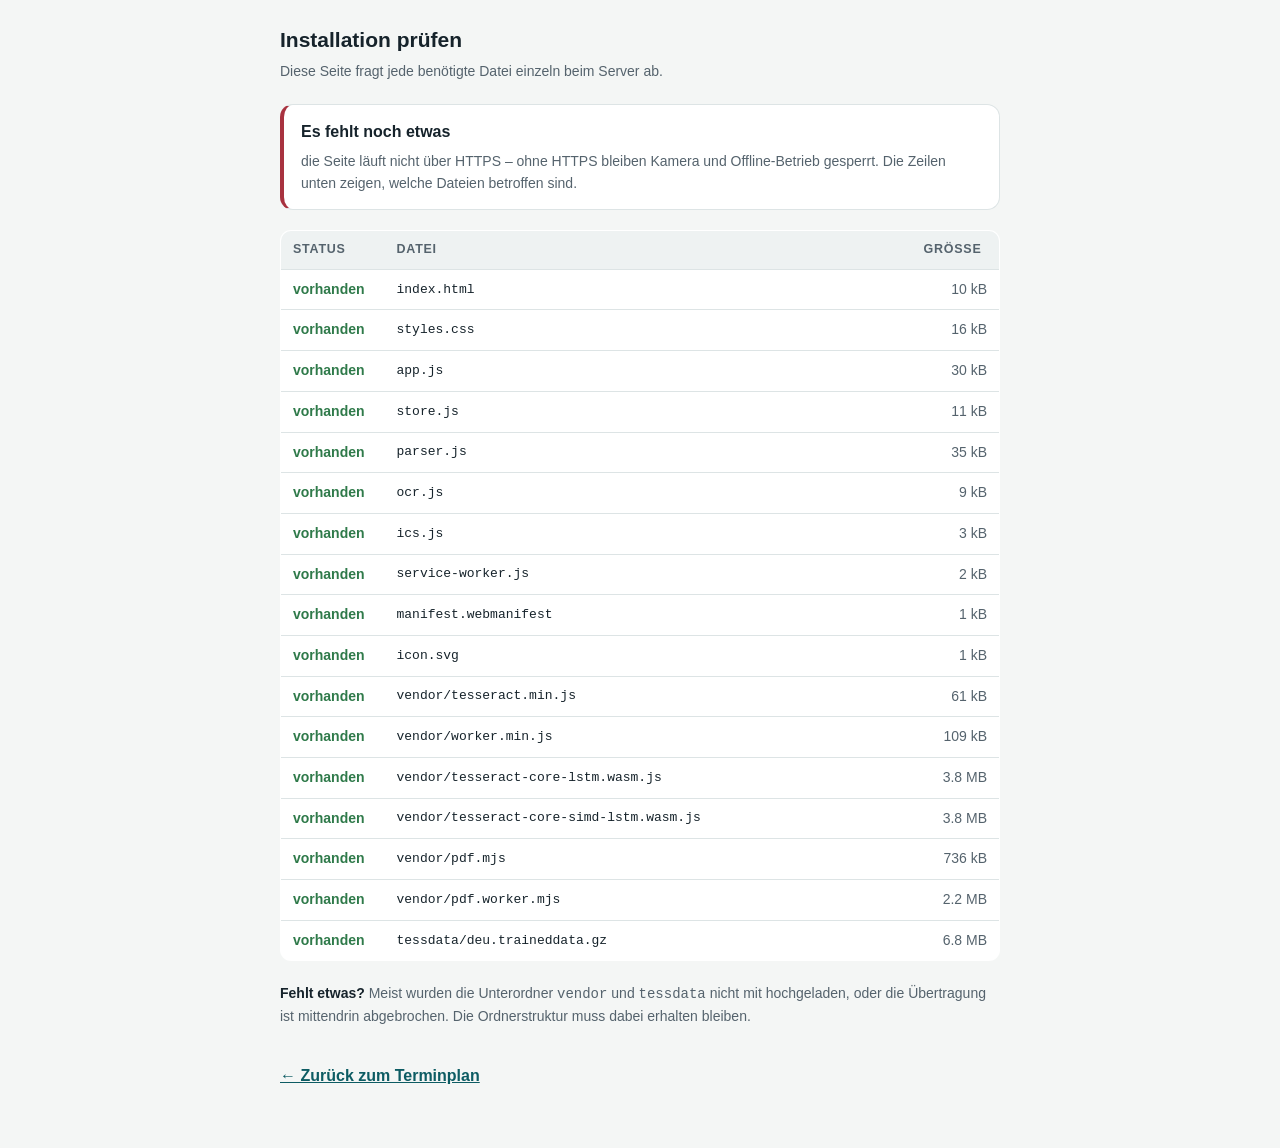
==== pruefen.html @ 11142207 "Fehlende Serverdateien im Klartext melden statt "Tesseract is not defined" Fehlt der Ordner vendor a" ====
<!doctype html>
<html lang="de">
<head>
  <meta charset="utf-8">
  <meta name="viewport" content="width=device-width,initial-scale=1">
  <title>Installation prüfen · Federsee Terminplan</title>
  <link rel="icon" href="./icon.svg" type="image/svg+xml">
  <style>
    :root { --ok:#2f7a4a; --fehler:#a8323f; --ink:#16232b; --soft:#55636d; --line:#dde4e5; }
    * { box-sizing: border-box; }
    body { margin:0; padding:24px 18px 60px; background:#f4f6f5; color:var(--ink);
      font:16px/1.55 -apple-system, BlinkMacSystemFont, "Segoe UI", Roboto, Arial, sans-serif; }
    main { max-width: 720px; margin: 0 auto; }
    h1 { font-size:21px; margin:0 0 4px; }
    .unter { color:var(--soft); font-size:14px; margin:0 0 22px; }
    .fazit { border-radius:13px; padding:15px 17px; margin-bottom:20px; font-size:15px; border:1px solid var(--line); background:#fff; }
    .fazit.gut { border-left:4px solid var(--ok); }
    .fazit.schlecht { border-left:4px solid var(--fehler); }
    .fazit h2 { font-size:16px; margin:0 0 6px; }
    .fazit p { margin:6px 0 0; color:var(--soft); font-size:14px; }
    table { width:100%; border-collapse:collapse; background:#fff; border:1px solid var(--line); border-radius:11px; overflow:hidden; }
    th, td { text-align:left; padding:9px 12px; border-bottom:1px solid var(--line); font-size:14px; }
    th { background:#eef2f2; font-size:12.5px; text-transform:uppercase; letter-spacing:.06em; color:var(--soft); }
    tr:last-child td { border-bottom:0; }
    td.status { width:104px; font-weight:600; white-space:nowrap; }
    .ja { color:var(--ok); } .nein { color:var(--fehler); }
    td.datei { font-family:ui-monospace, "SF Mono", Menlo, Consolas, monospace; font-size:13px; word-break:break-all; }
    td.groesse { width:88px; text-align:right; color:var(--soft); font-variant-numeric:tabular-nums; }
    .hinweis { margin-top:22px; font-size:14px; color:var(--soft); }
    .hinweis strong { color:var(--ink); }
    a.zurueck { display:inline-block; margin-top:22px; color:#0d5c63; font-weight:600; }
  </style>
</head>
<body>
<main>
  <h1>Installation prüfen</h1>
  <p class="unter">Diese Seite fragt jede benötigte Datei einzeln beim Server ab.</p>
  <div id="fazit" class="fazit"><h2>Prüfung läuft …</h2></div>
  <table><thead><tr><th>Status</th><th>Datei</th><th>Größe</th></tr></thead><tbody id="zeilen"></tbody></table>
  <p class="hinweis"><strong>Fehlt etwas?</strong> Meist wurden die Unterordner <code>vendor</code> und
    <code>tessdata</code> nicht mit hochgeladen, oder die Übertragung ist mittendrin abgebrochen.
    Die Ordnerstruktur muss dabei erhalten bleiben.</p>
  <a class="zurueck" href="./">← Zurück zum Terminplan</a>
</main>

<script>
// Ohne diese Dateien startet die App nicht. Die Groessen dienen als grober
// Abgleich: eine abgebrochene Uebertragung liefert oft eine zu kleine Datei.
const dateien = [
  ["./index.html", 5],
  ["./styles.css", 5],
  ["./app.js", 10],
  ["./store.js", 5],
  ["./parser.js", 10],
  ["./ocr.js", 3],
  ["./ics.js", 1],
  ["./service-worker.js", 1],
  ["./manifest.webmanifest", 0],
  ["./icon.svg", 0],
  ["./vendor/tesseract.min.js", 40],
  ["./vendor/worker.min.js", 60],
  ["./vendor/tesseract-core-lstm.wasm.js", 3000],
  ["./vendor/tesseract-core-simd-lstm.wasm.js", 3000],
  ["./vendor/pdf.mjs", 500],
  ["./vendor/pdf.worker.mjs", 1500],
  ["./tessdata/deu.traineddata.gz", 6000],
];

const zeilen = document.getElementById("zeilen");
const fazit = document.getElementById("fazit");
let fehlen = 0;
let zuKlein = 0;

(async () => {
  for (const [pfad, mindestKB] of dateien) {
    const zeile = document.createElement("tr");
    zeile.innerHTML = `<td class="status">…</td><td class="datei">${pfad.replace("./", "")}</td><td class="groesse"></td>`;
    zeilen.append(zeile);

    let status = "";
    let groesse = "";
    try {
      // Cache umgehen, damit wirklich der Server antwortet.
      const antwort = await fetch(pfad + "?pruefung=" + Date.now(), { cache: "no-store" });
      if (!antwort.ok) {
        status = `<span class="nein">fehlt (${antwort.status})</span>`;
        fehlen += 1;
      } else {
        const bytes = Number(antwort.headers.get("content-length")) || (await antwort.blob()).size;
        const kb = Math.round(bytes / 1024);
        groesse = kb >= 1024 ? (kb / 1024).toFixed(1) + " MB" : kb + " kB";
        if (kb < mindestKB) {
          status = `<span class="nein">unvollständig</span>`;
          zuKlein += 1;
        } else {
          status = `<span class="ja">vorhanden</span>`;
        }
      }
    } catch (fehler) {
      status = `<span class="nein">nicht erreichbar</span>`;
      fehlen += 1;
    }
    zeile.children[0].innerHTML = status;
    zeile.children[2].textContent = groesse;
  }

  const sicher = location.protocol === "https:" || location.hostname === "localhost" || location.hostname === "127.0.0.1";
  const probleme = [];
  if (fehlen) probleme.push(`${fehlen} Datei(en) fehlen auf dem Server`);
  if (zuKlein) probleme.push(`${zuKlein} Datei(en) sind unvollständig übertragen`);
  if (!sicher) probleme.push("die Seite läuft nicht über HTTPS – ohne HTTPS bleiben Kamera und Offline-Betrieb gesperrt");

  if (!probleme.length) {
    fazit.className = "fazit gut";
    fazit.innerHTML = `<h2>Alles vollständig</h2>
      <p>Alle benötigten Dateien sind vorhanden und die Seite läuft über eine sichere Verbindung.
         Der Terminplan sollte einsatzbereit sein.</p>`;
  } else {
    fazit.className = "fazit schlecht";
    fazit.innerHTML = `<h2>Es fehlt noch etwas</h2>
      <p>${probleme.join(". ")}. Die Zeilen unten zeigen, welche Dateien betroffen sind.</p>`;
  }
})();
</script>
</body>
</html>
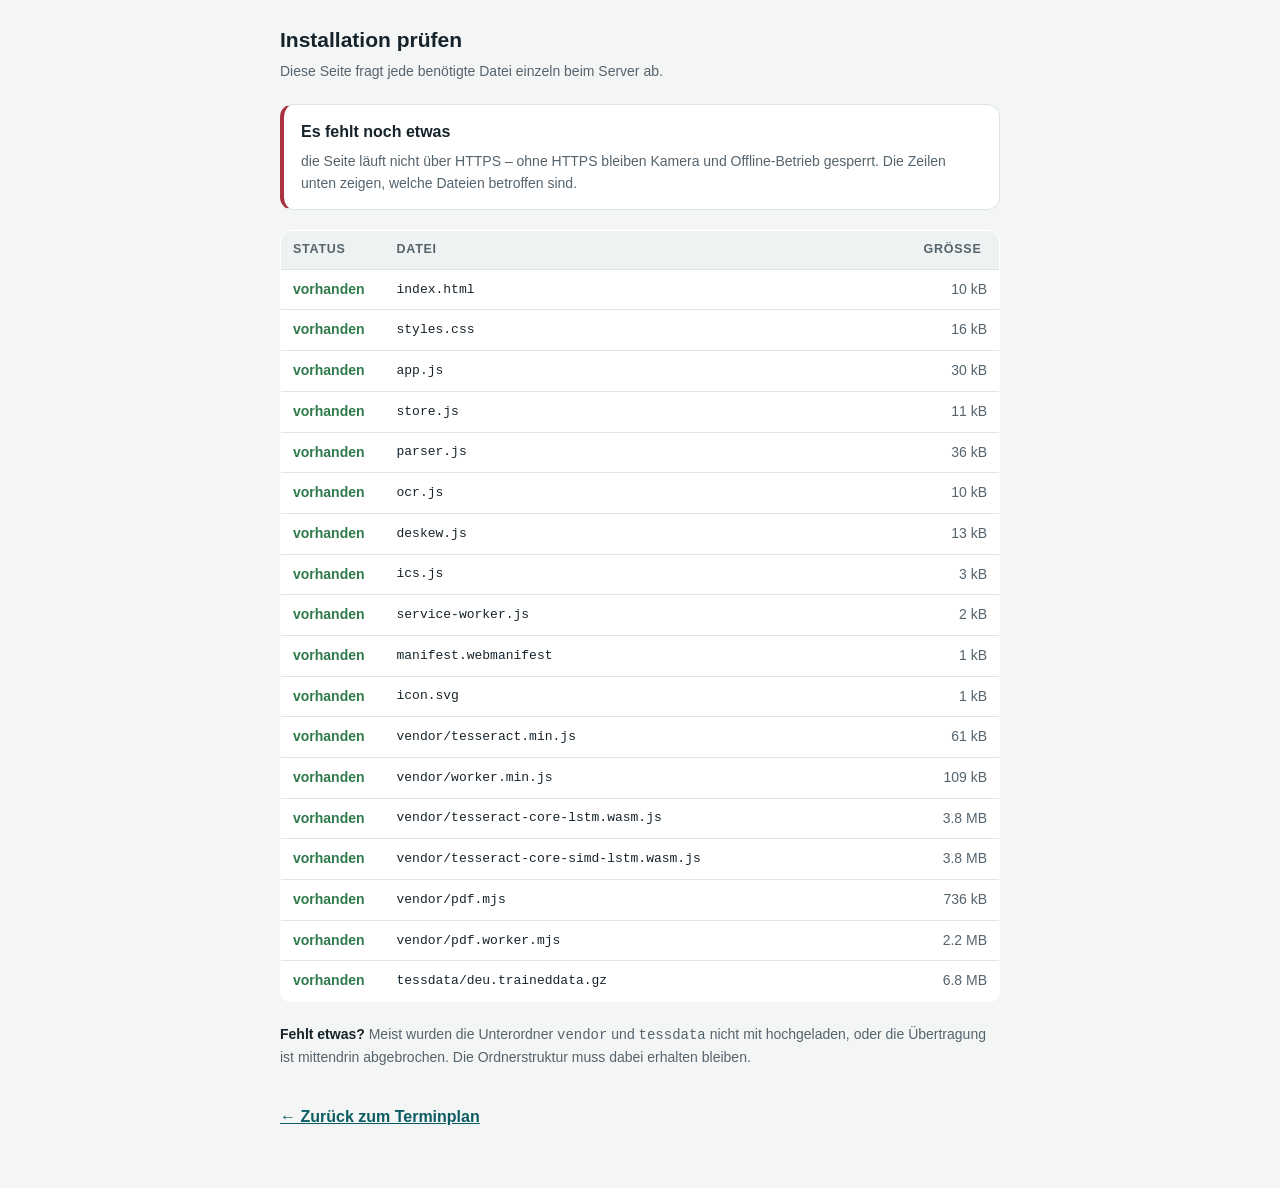
==== commit a6cd8ca3: "Blatt im Foto geradeziehen; Anreisedatum nie als Termindatum uebernehmen Drei Fehler an einer echten" ====
--- a/pruefen.html
+++ b/pruefen.html
@@ -53,6 +53,7 @@
   ["./store.js", 5],
   ["./parser.js", 10],
   ["./ocr.js", 3],
+  ["./deskew.js", 5],
   ["./ics.js", 1],
   ["./service-worker.js", 1],
   ["./manifest.webmanifest", 0],
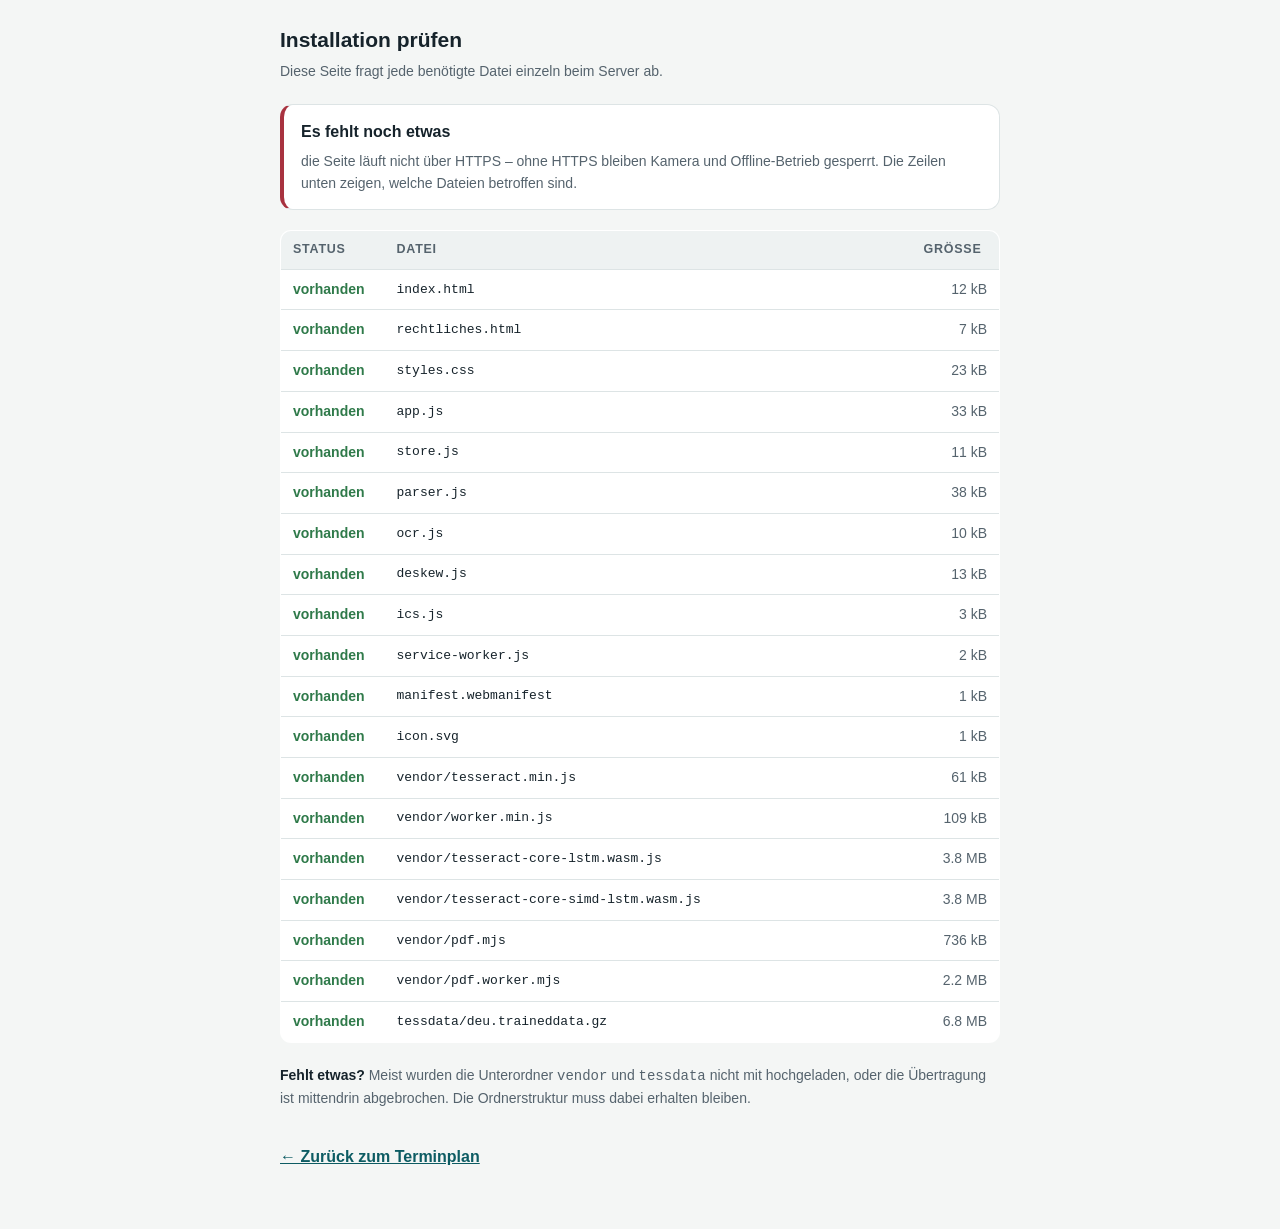
==== commit e2d102cb: "FUGO-Blau als Markenfarbe, Rechtsseiten, Kopfbereich schrumpft beim Scrollen Gestaltung auf die Haus" ====
--- a/pruefen.html
+++ b/pruefen.html
@@ -48,6 +48,7 @@
 // Abgleich: eine abgebrochene Uebertragung liefert oft eine zu kleine Datei.
 const dateien = [
   ["./index.html", 5],
+  ["./rechtliches.html", 5],
   ["./styles.css", 5],
   ["./app.js", 10],
   ["./store.js", 5],
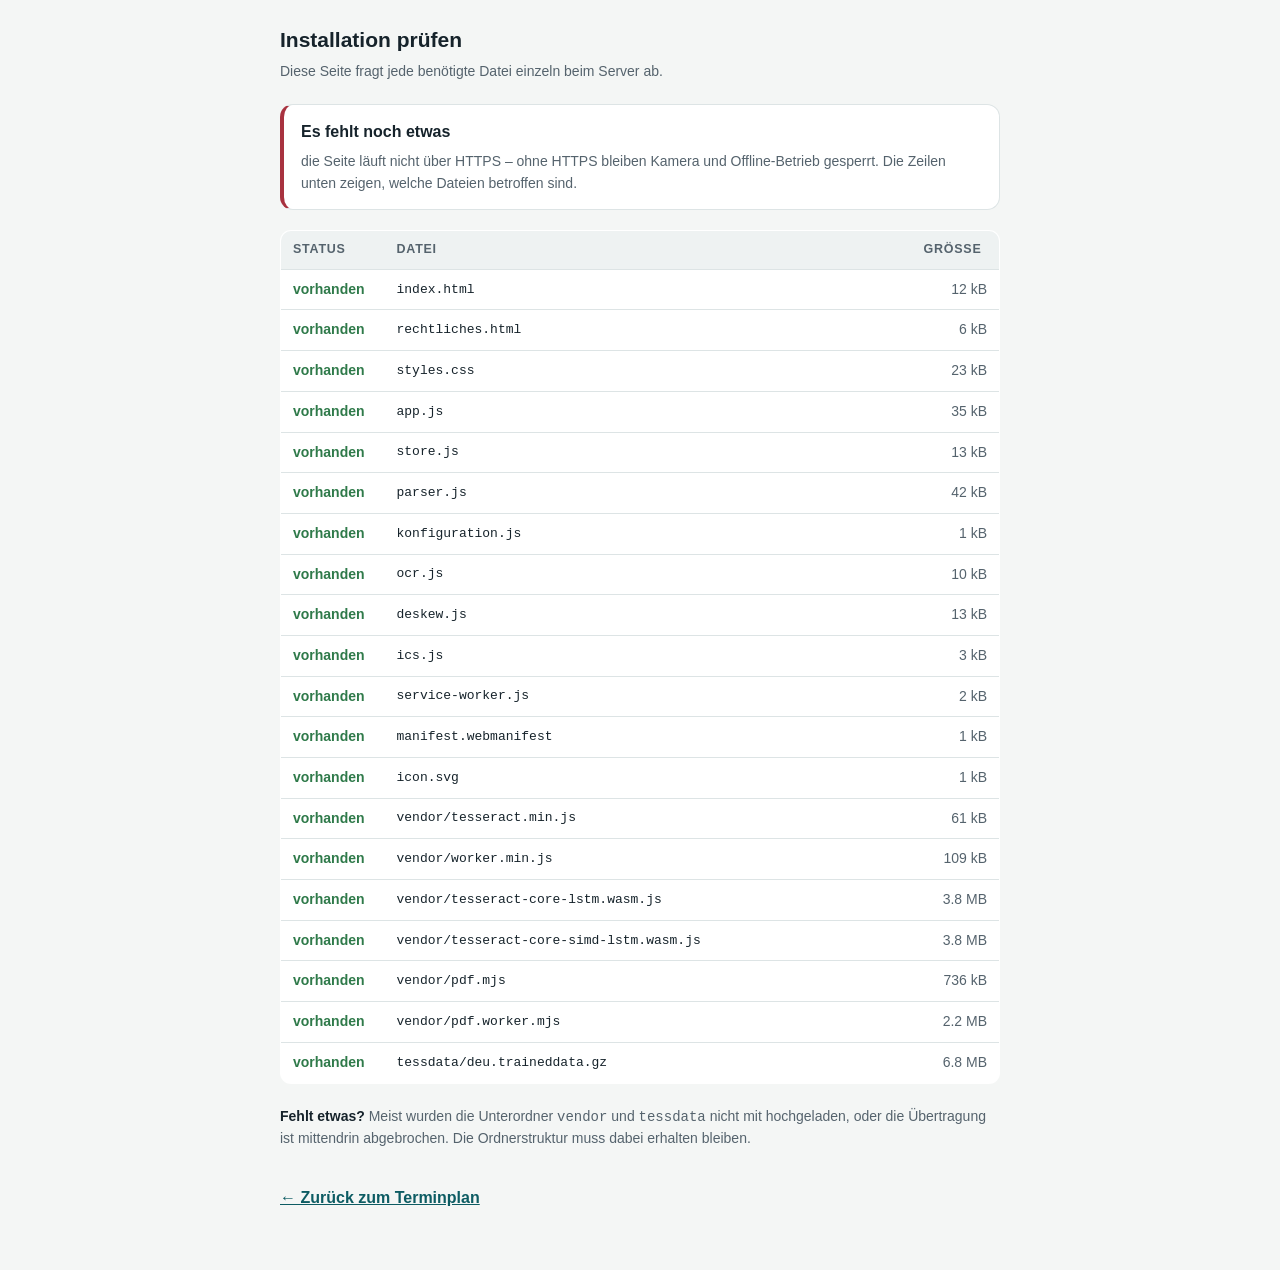
==== commit 1aa90937: "Einrichtungsspezifisches an einer Stelle buendeln Der Name der Klinik stand an sechzehn Stellen im C" ====
--- a/pruefen.html
+++ b/pruefen.html
@@ -53,6 +53,7 @@
   ["./app.js", 10],
   ["./store.js", 5],
   ["./parser.js", 10],
+  ["./konfiguration.js", 0],
   ["./ocr.js", 3],
   ["./deskew.js", 5],
   ["./ics.js", 1],
